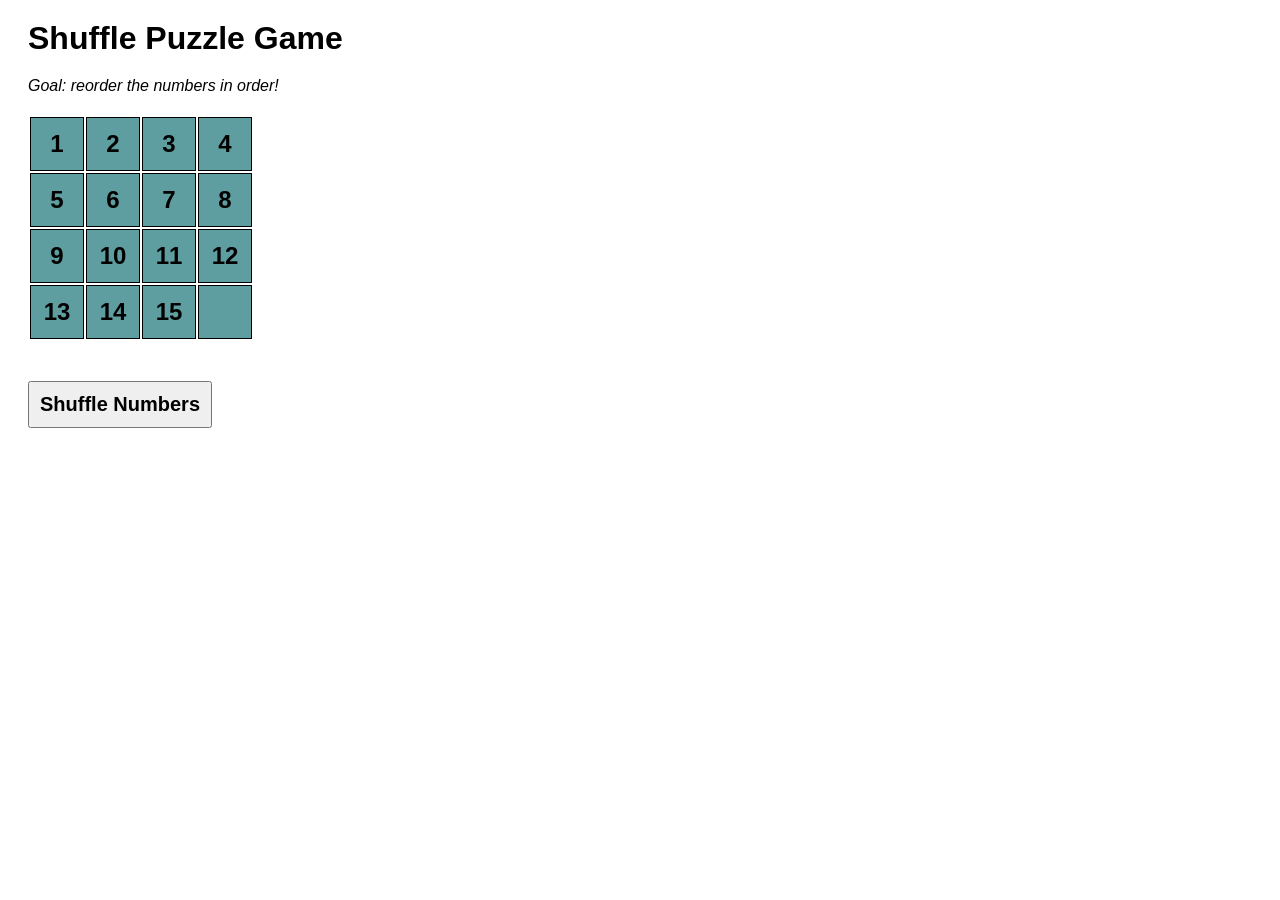
==== index.html @ 83b163f7 "upload files" ====
<!DOCTYPE html>
<html lang="en">
  <head>
    <meta charset="utf-8" />
    <title>CSI3140 - A4 Question 1</title>
    <link rel="stylesheet" type="text/css" href="puzzlelayout.css" />

    <body>
      <h1>Shuffle Puzzle Game</h1>
      <p>Goal: reorder the numbers in order!</p>

      <table id="puzzle">
        <tr>
          <td>1</td>
          <td>2</td>
          <td>3</td>
          <td>4</td>
        </tr>
        <tr>
          <td>5</td>
          <td>6</td>
          <td>7</td>
          <td>8</td>
        </tr>
        <tr>
          <td>9</td>
          <td>10</td>
          <td>11</td>
          <td>12</td>
        </tr>
        <tr>
          <td>13</td>
          <td>14</td>
          <td>15</td>
          <td></td>
        </tr>
      </table>

      <button onclick="shuffle()">Shuffle Numbers</button>
      <script type="text/javascript" src="puzzle.js"></script>
    </body>
  </head>
</html>
---- puzzlelayout.css ----
table {
    margin: 20px;
  }
  
  td {
    width: 50px;
    height: 50px;
    border: 1px solid black;
    background:cadetblue;
    text-align: center;
    font-size: 24px;
    font-weight: bold;
    font-family: Arial, Helvetica, sans-serif;
  }
  
  button {
    font-size: 20px;
    font-weight: bold;
    padding: 10px;
    margin: 20px;
    font-family: Arial, Helvetica, sans-serif;
  }

  button:hover {
    background-color: cadetblue;
  }

  h1 {
    font-family: Arial, Helvetica, sans-serif;
    margin: 20px;
  }

  p {

    font-family: Arial, Helvetica, sans-serif;
    font-style: italic;
    margin: 20px;

  }
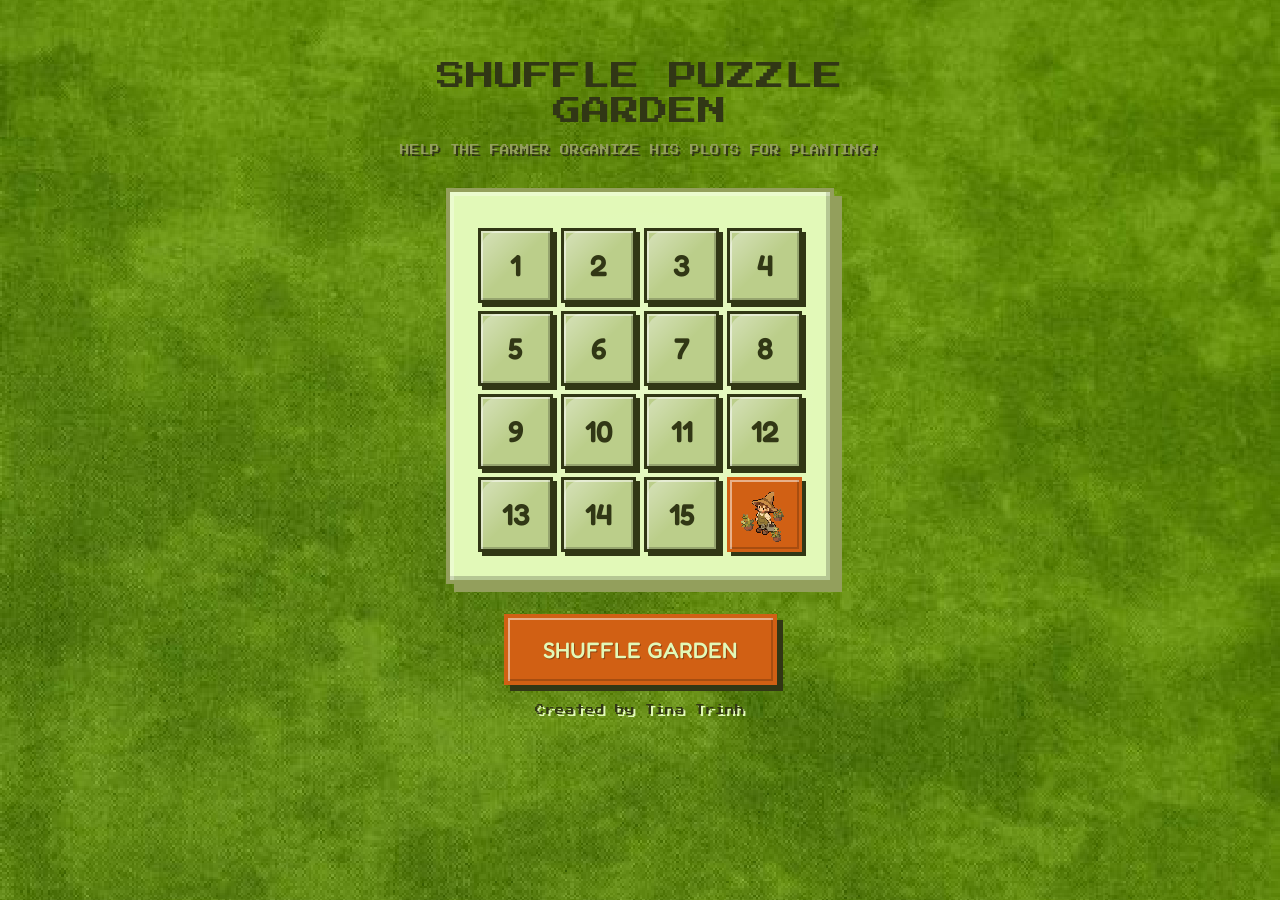
==== commit 50379872: "redeisgn game!" ====
--- a/index.html
+++ b/index.html
@@ -2,42 +2,66 @@
 <html lang="en">
   <head>
     <meta charset="utf-8" />
-    <title>CSI3140 - A4 Question 1</title>
+    <meta name="viewport" content="width=device-width, initial-scale=1.0" />
+    <title>Animal Crossing Puzzle Garden</title>
+    <link rel="icon" type="image/png" href="apple.png" />
     <link rel="stylesheet" type="text/css" href="puzzlelayout.css" />
+    <link
+      href="https://fonts.googleapis.com/css2?family=Fredoka:wght@300;400;500;600&display=swap"
+      rel="stylesheet"
+    />
+    <link
+      href="https://fonts.googleapis.com/css2?family=Press+Start+2P&display=swap"
+      rel="stylesheet"
+    />
+  </head>
+  <body>
+    <div class="game-container">
+      <header class="game-header">
+        <h1>SHUFFLE PUZZLE GARDEN</h1>
+        <p class="game-subtitle">
+          HELP THE FARMER ORGANIZE HIS PLOTS FOR PLANTING!
+        </p>
+      </header>
 
-    <body>
-      <h1>Shuffle Puzzle Game</h1>
-      <p>Goal: reorder the numbers in order!</p>
+      <div class="puzzle-container">
+        <table id="puzzle">
+          <tr>
+            <td>1</td>
+            <td>2</td>
+            <td>3</td>
+            <td>4</td>
+          </tr>
+          <tr>
+            <td>5</td>
+            <td>6</td>
+            <td>7</td>
+            <td>8</td>
+          </tr>
+          <tr>
+            <td>9</td>
+            <td>10</td>
+            <td>11</td>
+            <td>12</td>
+          </tr>
+          <tr>
+            <td>13</td>
+            <td>14</td>
+            <td>15</td>
+            <td></td>
+          </tr>
+        </table>
+      </div>
 
-      <table id="puzzle">
-        <tr>
-          <td>1</td>
-          <td>2</td>
-          <td>3</td>
-          <td>4</td>
-        </tr>
-        <tr>
-          <td>5</td>
-          <td>6</td>
-          <td>7</td>
-          <td>8</td>
-        </tr>
-        <tr>
-          <td>9</td>
-          <td>10</td>
-          <td>11</td>
-          <td>12</td>
-        </tr>
-        <tr>
-          <td>13</td>
-          <td>14</td>
-          <td>15</td>
-          <td></td>
-        </tr>
-      </table>
+      <div class="controls">
+        <button onclick="shuffle()" class="shuffle-btn">SHUFFLE GARDEN</button>
+      </div>
 
-      <button onclick="shuffle()">Shuffle Numbers</button>
-      <script type="text/javascript" src="puzzle.js"></script>
-    </body>
-  </head>
+      <div class="credits">
+        <p>Created by Tina Trinh</p>
+      </div>
+    </div>
+
+    <script type="text/javascript" src="puzzle.js"></script>
+  </body>
 </html>
--- a/puzzlelayout.css
+++ b/puzzlelayout.css
@@ -1,40 +1,723 @@
+/* Animal Crossing Theme Styles */
+* {
+  margin: 0;
+  padding: 0;
+  box-sizing: border-box;
+}
+
+body {
+  font-family: 'Fredoka', cursive;
+  background-image: url('background.png');
+  background-size: cover;
+  background-position: center;
+  background-repeat: no-repeat;
+  background-attachment: fixed;
+  min-height: 100vh;
+  padding: 20px;
+  position: relative;
+  overflow-x: hidden;
+  image-rendering: pixelated;
+  image-rendering: -moz-crisp-edges;
+  image-rendering: crisp-edges;
+}
+
+
+.game-container {
+  max-width: 600px;
+  margin: 0 auto;
+  background: transparent;
+  border-radius: 30px;
+  padding: 40px;
+  position: relative;
+}
+
+
+.game-header {
+  text-align: center;
+  margin-bottom: 30px;
+}
+
+h1 {
+  font-family: 'Press Start 2P', cursive;
+  font-size: 1.8em;
+  font-weight: normal;
+  color: #313715;
+  margin-bottom: 15px;
+  position: relative;
+  line-height: 1.2;
+  image-rendering: pixelated;
+  image-rendering: -moz-crisp-edges;
+  image-rendering: crisp-edges;
+}
+
+@keyframes gradientShift {
+  0%, 100% { background-position: 0% 50%; }
+  50% { background-position: 100% 50%; }
+}
+
+.game-subtitle {
+  font-family: 'Press Start 2P', cursive;
+  font-size: 0.6em;
+  color: #939F5C;
+  font-style: normal;
+  margin-bottom: 20px;
+  line-height: 1.4;
+  image-rendering: pixelated;
+  image-rendering: -moz-crisp-edges;
+  image-rendering: crisp-edges;
+  text-shadow: 2px 2px 0px #313715;
+}
+
+.puzzle-container {
+  display: flex;
+  justify-content: center;
+  margin: 30px 0;
+}
+
 table {
-    margin: 20px;
+  border-collapse: separate;
+  border-spacing: 8px;
+  background: #E2F9B8;
+  padding: 20px;
+  border-radius: 0;
+  box-shadow: 
+    8px 8px 0px #939F5C,
+    inset 4px 4px 0px rgba(255, 255, 255, 0.3),
+    inset -4px -4px 0px rgba(0, 0, 0, 0.2);
+  position: relative;
+  border: 4px solid #939F5C;
+}
+
+table::before {
+  content: '';
+  position: absolute;
+  top: 10px;
+  left: 10px;
+  right: 10px;
+  bottom: 10px;
+  background: radial-gradient(circle at center, rgba(255, 255, 255, 0.2), transparent 70%);
+  border-radius: 15px;
+  pointer-events: none;
+}
+
+td {
+  width: 75px;
+  height: 75px;
+  border: 3px solid #313715;
+  background: #BBCE8A;
+  text-align: center;
+  font-size: 30px;
+  font-weight: 600;
+  font-family: 'Fredoka', cursive;
+  color: #313715;
+  border-radius: 0;
+  cursor: pointer;
+  transition: all 0.2s ease;
+  box-shadow: 
+    4px 4px 0px #313715,
+    inset 2px 2px 0px rgba(255, 255, 255, 0.5),
+    inset -2px -2px 0px rgba(0, 0, 0, 0.2);
+  position: relative;
+  overflow: hidden;
+  z-index: 1;
+  image-rendering: pixelated;
+  image-rendering: -moz-crisp-edges;
+  image-rendering: crisp-edges;
+}
+
+td::before {
+  content: '';
+  position: absolute;
+  top: 0;
+  left: 0;
+  right: 0;
+  bottom: 0;
+  background: linear-gradient(135deg, rgba(255, 255, 255, 0.4), transparent 50%);
+  border-radius: 18px;
+  pointer-events: none;
+  z-index: -1;
+}
+
+td::after {
+  content: '';
+  position: absolute;
+  top: 50%;
+  left: 50%;
+  width: 0;
+  height: 0;
+  background: radial-gradient(circle, rgba(255, 255, 255, 0.6), transparent);
+  border-radius: 50%;
+  transform: translate(-50%, -50%);
+  transition: all 0.3s ease;
+  pointer-events: none;
+  z-index: -1;
+}
+
+td:hover {
+  transform: translateY(-2px) translateX(-2px);
+  box-shadow: 
+    6px 6px 0px #313715,
+    inset 2px 2px 0px rgba(255, 255, 255, 0.6),
+    inset -2px -2px 0px rgba(0, 0, 0, 0.2);
+  background: #E2F9B8;
+}
+
+td:active {
+  transform: translateY(1px) translateX(1px);
+  box-shadow: 
+    2px 2px 0px #313715,
+    inset 2px 2px 0px rgba(255, 255, 255, 0.4),
+    inset -2px -2px 0px rgba(0, 0, 0, 0.3);
+}
+
+td.empty {
+  background: #D16014;
+  border: 3px solid #D16014;
+  box-shadow: 
+    4px 4px 0px #313715,
+    inset 2px 2px 0px rgba(255, 255, 255, 0.5),
+    inset -2px -2px 0px rgba(0, 0, 0, 0.2);
+  cursor: default;
+  position: relative;
+}
+
+td.empty::before {
+  content: '';
+  position: absolute;
+  top: 0;
+  left: 0;
+  width: 100%;
+  height: 100%;
+  background-image: url('farmer.png');
+  background-size: cover;
+  background-repeat: no-repeat;
+  background-position: center;
+  opacity: 0.9;
+}
+
+@keyframes gentlePulse {
+  0%, 100% { opacity: 0.9; transform: scale(1); }
+  50% { opacity: 1; transform: scale(1.05); }
+}
+
+td.empty:hover {
+  transform: none;
+  box-shadow: 
+    4px 4px 0px #313715,
+    inset 2px 2px 0px rgba(255, 255, 255, 0.5),
+    inset -2px -2px 0px rgba(0, 0, 0, 0.2);
+}
+
+/* Remove the old ::before rule for non-empty tiles since we're using it for empty tiles now */
+td:not(.empty)::before {
+  background: linear-gradient(135deg, rgba(255, 255, 255, 0.4), transparent 50%);
+}
+
+.controls {
+  text-align: center;
+  margin-top: 30px;
+}
+
+.shuffle-btn {
+  font-family: 'Fredoka', cursive;
+  font-size: 1.4em;
+  font-weight: 500;
+  padding: 18px 35px;
+  background: #D16014;
+  color: #E2F9B8;
+  border: 4px solid #D16014;
+  border-radius: 0;
+  cursor: pointer;
+  transition: all 0.2s ease;
+  box-shadow: 
+    6px 6px 0px #313715,
+    inset 2px 2px 0px rgba(255, 255, 255, 0.5),
+    inset -2px -2px 0px rgba(0, 0, 0, 0.2);
+  text-shadow: 1px 1px 0px rgba(0, 0, 0, 0.3);
+  position: relative;
+  overflow: hidden;
+  image-rendering: pixelated;
+  image-rendering: -moz-crisp-edges;
+  image-rendering: crisp-edges;
+}
+
+.shuffle-btn::before {
+  content: '';
+  position: absolute;
+  top: 0;
+  left: -100%;
+  width: 100%;
+  height: 100%;
+  background: linear-gradient(90deg, transparent, rgba(255, 255, 255, 0.4), transparent);
+  transition: left 0.5s ease;
+}
+
+.shuffle-btn:hover {
+  transform: translateY(-2px) translateX(-2px);
+  box-shadow: 
+    8px 8px 0px #313715,
+    inset 2px 2px 0px rgba(255, 255, 255, 0.6),
+    inset -2px -2px 0px rgba(0, 0, 0, 0.2);
+  background: #D16014;
+}
+
+.shuffle-btn:active {
+  transform: translateY(1px) translateX(1px);
+  box-shadow: 
+    3px 3px 0px #313715,
+    inset 2px 2px 0px rgba(255, 255, 255, 0.4),
+    inset -2px -2px 0px rgba(0, 0, 0, 0.3);
+}
+
+/* Credits */
+.credits {
+  text-align: center;
+  margin-top: 20px;
+}
+
+.credits p {
+  font-family: 'Press Start 2P', cursive;
+  font-size: 0.6em;
+  color: #313715;
+  margin: 0;
+  text-shadow: 2px 2px 0px #E2F9B8;
+}
+
+/* Responsive design */
+@media (max-width: 768px) {
+  .game-container {
+    margin: 10px;
+    padding: 20px;
+  }
+  
+  h1 {
+    font-size: 2em;
   }
   
   td {
-    width: 50px;
-    height: 50px;
-    border: 1px solid black;
-    background:cadetblue;
+    width: 60px;
+    height: 60px;
+    font-size: 24px;
+  }
+  
+  table {
+    border-spacing: 6px;
+    padding: 15px;
+  }
+}
+
+/* Floating decorative elements removed for clean pixel art aesthetic */
+
+@keyframes float {
+  0%, 100% { 
+    transform: translateY(0px) rotate(0deg); 
+    opacity: 0.2;
+  }
+  50% { 
+    transform: translateY(-25px) rotate(5deg); 
+    opacity: 0.3;
+  }
+}
+
+/* Bubble Popup Styles */
+.bubble-popup {
+  position: fixed;
+  background: #E2F9B8;
+  border: 4px solid #939F5C;
+  border-radius: 0;
+  padding: 20px 30px;
+  box-shadow: 
+    6px 6px 0px #313715,
+    inset 2px 2px 0px rgba(255, 255, 255, 0.5),
+    inset -2px -2px 0px rgba(0, 0, 0, 0.2);
+  font-family: 'Press Start 2P', cursive;
+  font-size: 0.8em;
+  font-weight: normal;
+  color: #313715;
+  text-align: center;
+  z-index: 1000;
+  max-width: 350px;
+  word-wrap: break-word;
+  animation: bubbleAppear 0.4s cubic-bezier(0.175, 0.885, 0.32, 1.275) forwards;
+  image-rendering: pixelated;
+  image-rendering: -moz-crisp-edges;
+  image-rendering: crisp-edges;
+  line-height: 1.4;
+}
+
+.bubble-popup::before {
+  content: '';
+  position: absolute;
+  bottom: -15px;
+  left: 50%;
+  transform: translateX(-50%);
+  width: 0;
+  height: 0;
+  border-left: 15px solid transparent;
+  border-right: 15px solid transparent;
+  border-top: 15px solid #939F5C;
+}
+
+.bubble-popup::after {
+  content: '';
+  position: absolute;
+  bottom: -12px;
+  left: 50%;
+  transform: translateX(-50%);
+  width: 0;
+  height: 0;
+  border-left: 12px solid transparent;
+  border-right: 12px solid transparent;
+  border-top: 12px solid #E2F9B8;
+}
+
+.bubble-popup.success {
+  background: #E2F9B8;
+  border-color: #BBCE8A;
+  color: #313715;
+  box-shadow: 
+    6px 6px 0px #313715,
+    inset 2px 2px 0px rgba(255, 255, 255, 0.5),
+    inset -2px -2px 0px rgba(0, 0, 0, 0.2);
+}
+
+.bubble-popup.success::before {
+  border-top-color: #BBCE8A;
+}
+
+.bubble-popup.success::after {
+  border-top-color: #E2F9B8;
+}
+
+.bubble-popup.error {
+  background: #D16014;
+  border-color: #D16014;
+  color: #E2F9B8;
+  box-shadow: 
+    6px 6px 0px #313715,
+    inset 2px 2px 0px rgba(255, 255, 255, 0.5),
+    inset -2px -2px 0px rgba(0, 0, 0, 0.2);
+}
+
+.bubble-overlay {
+  position: fixed;
+  top: 0;
+  left: 0;
+  width: 100%;
+  height: 100%;
+  background: transparent;
+  z-index: 999;
+  pointer-events: auto;
+}
+
+@keyframes bubbleAppear {
+  0% {
+    transform: translate(-50%, -50%) scale(0) rotate(-10deg);
+    opacity: 0;
+  }
+  50% {
+    transform: translate(-50%, -50%) scale(1.1) rotate(2deg);
+    opacity: 0.8;
+  }
+  100% {
+    transform: translate(-50%, -50%) scale(1) rotate(0deg);
+    opacity: 1;
+  }
+}
+
+@keyframes fadeIn {
+  0% { opacity: 0; }
+  100% { opacity: 1; }
+}
+
+@keyframes fadeOut {
+  0% { opacity: 1; }
+  100% { opacity: 0; }
+}
+
+.bubble-popup.fade-out {
+  animation: bubbleDisappear 0.3s ease-in forwards;
+}
+
+.bubble-overlay.fade-out {
+  animation: fadeOut 0.3s ease-in forwards;
+}
+
+/* Full Screen Success Celebration */
+.success-celebration {
+  position: fixed;
+  top: 0;
+  left: 0;
+  width: 100%;
+  height: 100%;
+  background: rgba(0, 0, 0, 0.7);
+  backdrop-filter: blur(10px);
+  z-index: 2000;
+  display: flex;
+  flex-direction: column;
+  justify-content: center;
+  align-items: center;
+  animation: celebrationAppear 0.5s ease-out;
+}
+
+.success-message {
+  background: linear-gradient(145deg, #E2F9B8, #BBCE8A);
+  border: 6px solid #939F5C;
+  border-radius: 0;
+  padding: 40px 60px;
+  box-shadow: 
+    12px 12px 0px #313715,
+    inset 4px 4px 0px rgba(255, 255, 255, 0.5),
+    inset -4px -4px 0px rgba(0, 0, 0, 0.2);
+  font-family: 'Press Start 2P', cursive;
+  font-size: 1.2em;
+  color: #313715;
+  text-align: center;
+  max-width: 80%;
+  word-wrap: break-word;
+  animation: messageBounce 0.6s cubic-bezier(0.175, 0.885, 0.32, 1.275) 0.3s both;
+  position: relative;
+}
+
+.success-message::before {
+  content: '';
+  position: absolute;
+  bottom: -20px;
+  left: 50%;
+  transform: translateX(-50%);
+  width: 0;
+  height: 0;
+  border-left: 20px solid transparent;
+  border-right: 20px solid transparent;
+  border-top: 20px solid #939F5C;
+}
+
+.success-message::after {
+  content: '';
+  position: absolute;
+  bottom: -16px;
+  left: 50%;
+  transform: translateX(-50%);
+  width: 0;
+  height: 0;
+  border-left: 16px solid transparent;
+  border-right: 16px solid transparent;
+  border-top: 16px solid #E2F9B8;
+}
+
+/* Confetti Animation */
+.confetti {
+  position: absolute;
+  width: 10px;
+  height: 10px;
+  background: #D16014;
+  animation: confettiFall 3s linear infinite;
+}
+
+.confetti:nth-child(odd) {
+  background: #313715;
+  animation-delay: -0.5s;
+}
+
+.confetti:nth-child(3n) {
+  background: #939F5C;
+  animation-delay: -1s;
+}
+
+.confetti:nth-child(4n) {
+  background: #BBCE8A;
+  animation-delay: -1.5s;
+}
+
+.confetti:nth-child(5n) {
+  background: #E2F9B8;
+  animation-delay: -2s;
+}
+
+@keyframes celebrationAppear {
+  0% {
+    opacity: 0;
+    backdrop-filter: blur(0px);
+  }
+  100% {
+    opacity: 1;
+    backdrop-filter: blur(10px);
+  }
+}
+
+@keyframes messageBounce {
+  0% {
+    transform: scale(0) rotate(-10deg);
+    opacity: 0;
+  }
+  50% {
+    transform: scale(1.1) rotate(2deg);
+    opacity: 0.8;
+  }
+  100% {
+    transform: scale(1) rotate(0deg);
+    opacity: 1;
+  }
+}
+
+@keyframes confettiFall {
+  0% {
+    transform: translateY(-100vh) rotate(0deg);
+    opacity: 1;
+  }
+  100% {
+    transform: translateY(100vh) rotate(360deg);
+    opacity: 0;
+  }
+}
+
+/* Mobile Responsive Design */
+@media (max-width: 768px) {
+  body {
+    padding: 10px;
+  }
+  
+  .game-container {
+    max-width: 100%;
+    padding: 20px;
+    margin: 0;
+  }
+  
+  h1 {
+    font-size: 1.5em;
+    margin-bottom: 15px;
+  }
+  
+  .game-subtitle {
+    font-size: 0.7em;
+    margin-bottom: 15px;
+    line-height: 1.3;
+  }
+  
+  table {
+    width: 350px;
+    height: 350px;
+  }
+  
+  td {
+    width: 80px;
+    height: 80px;
+    font-size: 1.2em;
+  }
+  
+  .shuffle-btn {
+    padding: 20px 30px;
+    font-size: 1em;
+    margin-top: 20px;
+  }
+  
+  .bubble-popup {
+    max-width: 90%;
+    padding: 12px;
+    font-size: 0.5em;
+    line-height: 1.2;
+    position: fixed;
+    top: 50%;
+    left: 50%;
+    transform: translate(-50%, -50%);
+    z-index: 1000;
+    width: 200px;
+    height: 200px;
+    display: flex;
+    align-items: center;
+    justify-content: center;
     text-align: center;
-    font-size: 24px;
-    font-weight: bold;
-    font-family: Arial, Helvetica, sans-serif;
-  }
-  
-  button {
-    font-size: 20px;
-    font-weight: bold;
+  }
+  
+  .success-message {
+    font-size: 0.6em;
+    padding: 15px;
+    max-width: 90%;
+    width: 280px;
+    height: 280px;
+    display: flex;
+    align-items: center;
+    justify-content: center;
+    text-align: center;
+  }
+  
+  .credits p {
+    font-size: 0.7em;
+    color: #313715;
+    text-shadow: 2px 2px 0px #E2F9B8;
+  }
+}
+
+@media (max-width: 480px) {
+  body {
+    padding: 5px;
+  }
+  
+  .game-container {
+    padding: 15px;
+  }
+  
+  h1 {
+    font-size: 1.3em;
+    margin-bottom: 10px;
+  }
+  
+  .game-subtitle {
+    font-size: 0.6em;
+    margin-bottom: 10px;
+  }
+  
+  table {
+    width: 300px;
+    height: 300px;
+  }
+  
+  td {
+    width: 70px;
+    height: 70px;
+    font-size: 1.1em;
+  }
+  
+  .shuffle-btn {
+    padding: 18px 26px;
+    font-size: 0.9em;
+    margin-top: 15px;
+  }
+  
+  .bubble-popup {
+    max-width: 95%;
     padding: 10px;
-    margin: 20px;
-    font-family: Arial, Helvetica, sans-serif;
-  }
-
-  button:hover {
-    background-color: cadetblue;
-  }
-
-  h1 {
-    font-family: Arial, Helvetica, sans-serif;
-    margin: 20px;
-  }
-
-  p {
-
-    font-family: Arial, Helvetica, sans-serif;
-    font-style: italic;
-    margin: 20px;
-
+    font-size: 0.4em;
+    line-height: 1.1;
+    position: fixed;
+    top: 50%;
+    left: 50%;
+    transform: translate(-50%, -50%);
+    z-index: 1000;
+    width: 180px;
+    height: 180px;
+    display: flex;
+    align-items: center;
+    justify-content: center;
+    text-align: center;
+  }
+  
+  .success-message {
+    font-size: 0.5em;
+    padding: 12px;
+    max-width: 95%;
+    width: 240px;
+    height: 240px;
+    display: flex;
+    align-items: center;
+    justify-content: center;
+    text-align: center;
+  }
+  
+  .credits p {
+    font-size: 0.6em;
+    color: #313715;
+    text-shadow: 2px 2px 0px #E2F9B8;
+  }
   }
   
